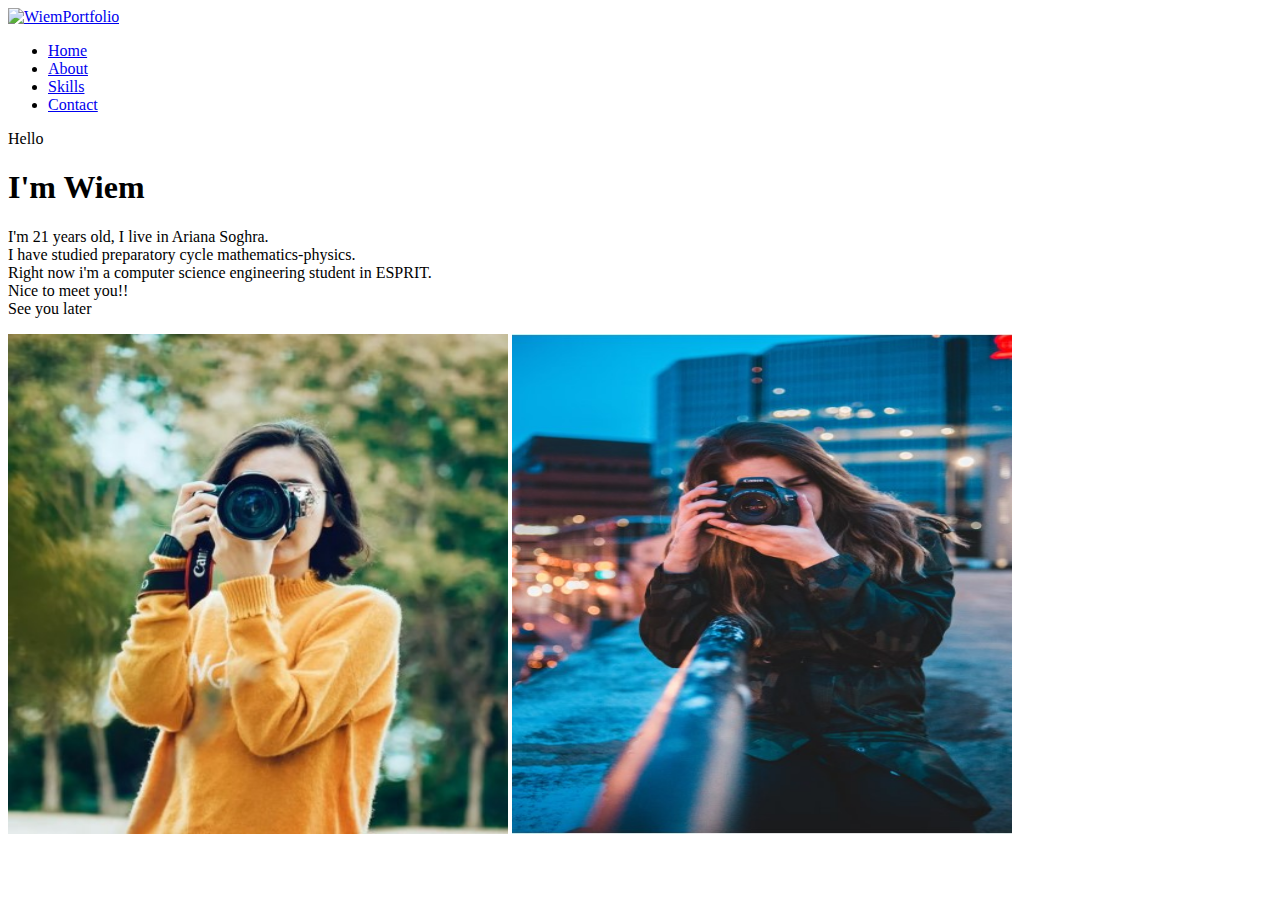
==== about.html @ abc271b1 "Project web" ====
<!DOCTYPE html>
<html>

    <head>
        <meta charset="UTF-8">
        <title>About</title>
    </head>

    <body>
        <div class="container">
            <nav>
                <div class="logo"><a href="index.html"><img src="" alt="WiemPortfolio"></a></div>
                <ul class="navItems">
                    <li><a href="index.html">Home</a></li>
                    <li><a href="about.html">About</a></li>
                    <li><a href="skills.html">Skills</a></li>
                    <li><a href="contact.html">Contact</a></li>
                </ul>
            </nav>
            <div class="wrapper">
                <div class="cols cols0">
                    <span class="topline">Hello</span>
                    <h1>I'm <span class="multiText">Wiem</span></h1>
                    <p>I'm 21 years old, I live in Ariana Soghra.<br>I have studied preparatory cycle mathematics-physics.<br>Right now i'm a computer science engineering student in ESPRIT.<br>Nice to meet you!!<br>See you later
                    </p>
                </div>
                <div class="cols cols1">
                    <div class="imgbox">
                        <img src="src/Screenshot 2023-11-19 114545.jpg" alt="picture1" height="500" width="500">
                        <img src="src/Screenshot 2023-11-19 115004.jpg" alt="picture2" height="500" width="500">
                    </div>
                </div>
            </div>
        </div>
    </body>
</html>
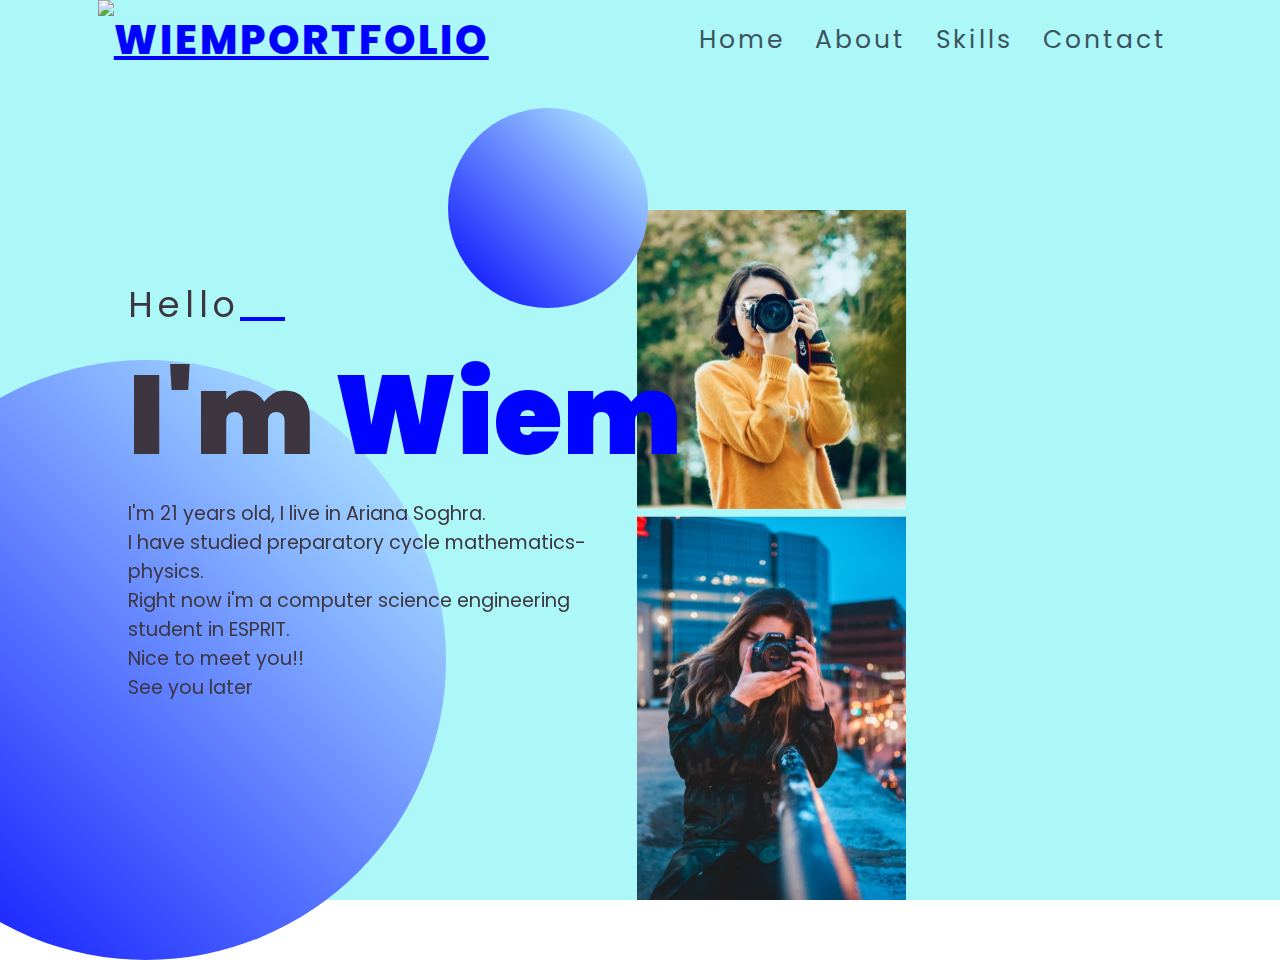
==== commit 6a050521: "travail css" ====
--- a/about.html
+++ b/about.html
@@ -4,6 +4,8 @@
     <head>
         <meta charset="UTF-8">
         <title>About</title>
+        <link rel="stylesheet" href="style.css">
+        <link rel="stylesheet" href="https://cdnjs.cloudflare.com/ajax/libs/font-awesome/6.2.1/css/all.min.css">
     </head>
 
     <body>
--- a/style.css
+++ b/style.css
@@ -0,0 +1,183 @@
+/*ay haja fyha .w mb3dha ktiba hadhyka class deja 3amlin leha delcaration fy html class tnajem ta5dem byha barcha marrat par contre id ta5dem byha marra wa7da*/
+@import url('https://fonts.googleapis.com/css?family=Poppins:400,600,900');  /* hadhy importena librairie bch najemna naktbou bel font hadha "poppins" */
+/* etoile hadhy m3ntha 5dma mta3 css 3la page web kemla*/
+*{
+    margin: 0;
+    padding: 0;
+    box-sizing: border-box; /* hadhy pour determiner largeur w hauteur mta3 element html */
+    font-family: 'poppins',sans-serif; /* hadhy police mta3 lektiba */
+}
+/* 5edma css 3al balise body*/
+body{
+    overflow: hidden;
+}
+/*hadhy class barka*/
+.container{
+    width: 100%;
+    min-height: 100vh; /* hadhy minimun hauteur*/
+    background-color: rgb(172, 247, 247); /* coleur  ta3 arriere plan hadhy*/
+}
+/* 5edma css 3al balise nav*/
+nav{
+    display: flex;
+    width: 100%;
+    justify-content: space-around;
+    height: 80px;
+    line-height: 80px;
+    z-index: 111;
+}
+/*hadhy class + balise li f west class hadhyka*/
+.logo a{
+    display: flex;
+    font-size: 40px;/* taille mta3 texte hadhy */
+    font-weight: 800; /*hadhy wazn mta3 texte mn rgiga 7ata lin twalli 5chyna bch t3mlha rgiga ta3ml par exemple 100*/
+    color: #0004ff; /*hadhy couleur mta3 texte*/
+    letter-spacing: 3px;/* hadhy no9sdou beha espacement ma byn el7orouf*/
+    cursor: pointer;
+    text-transform: uppercase;/*hadhy ktiba bch n7awlouha lel majuscule*/
+}
+.navItems{
+    display: flex;
+}
+.navItems li{
+    list-style: none;
+    margin: 0 15px;
+}
+.navItems li a{
+    font-size: 25px;
+    color: #3d535f;
+    letter-spacing: 3px;
+    text-decoration: none;
+    text-transform: capitalize;/*exemple : "wiem hamed" bech twalli hekka kif na3mlou capitalize --> "Wiem Hamed"*/
+}
+.navItems li:hover a{
+    color: #0004ff;
+}
+
+.wrapper{
+    display: flex;
+    width: 100%;
+    height: calc(100vh - 80px);
+    justify-content: center;
+    align-items: center;
+    padding: 0 10%;
+    overflow: hidden;
+}
+.wrapper::before{
+    position: absolute;
+    content: ' ';
+    height: 600px;
+    width: 600px;
+    border-radius: 50%;
+    left: -12%;
+    top: 40%;
+    background: linear-gradient(45deg,#0004ff,rgb(192, 253, 255));
+    animation: object1 6s linear infinite;
+}
+.wrapper::after{
+    position: absolute;
+    content: ' ';
+    height: 200px;
+    width: 200px;
+    border-radius: 50%; /*hadhy bech ta3ml byha les angles ta3 hajet mdawra*/
+    left: 35%; /*positionement mta3 7aja mdwra li sna3tha mn cote horizontale */
+    top: 12%;/*positionement mta3 7aja mdwra li sna3tha mn cote verticale */
+    background: linear-gradient(45deg,#0004ff,rgb(192, 253, 255));
+    animation: object2 6s linear infinite;
+}
+
+/* hadhy w lmb3dha 5admin byha animation mta3 les cercles*/
+@keyframes object1 {
+    50%{
+        left: -13%;
+        top: 41%;
+    }
+    
+}
+@keyframes object2 {
+    50%{
+        left: 35%;
+        top: 10%;
+    }
+    
+}
+.cols{
+    width: 50%;
+}
+.cols0{
+    width: 60%;
+    z-index: 5;
+}
+.topline{
+    display: block;
+    position: relative;
+    font-size: 35px;
+    letter-spacing: 5px;
+    color: #3d353f;
+}
+.topline::after{
+    position: absolute;
+    content: ' ';
+    height: 4px;
+    width: 45px;
+    bottom: 10px;
+    background-color: #0004ff;
+}
+/* 5edma css 3al balise h1 elly hya titre b akber grandeur*/
+h1{
+    display: block;
+    font-size: 7em;
+    font-weight: 900;
+    color: #3d353f;
+}
+.multiText{
+    color: #0004ff;
+    text-transform: capitalize;
+}
+/* 5edma css 3al balise p elly hya paragraphe f html*/
+p{
+    display: block;/*type affichage element html*/
+    width: 90%;
+    font-size: 1.2em;
+    color:#3d353f;
+}
+.imgbox img{
+    position: relative;
+    height: 25%;/*hadhy hauteur bel français*/
+    width: calc(75% - 80px);
+    top: 80px;
+    right: 50px;
+    transform: rotateY(180deg);
+    animation: animateUser 4s linear infinite;
+}
+/* hadhy 5admin byha animation mta3 les photos*/
+@keyframes animateUser {
+    50%{
+        right: 30px;
+        top: -50px;
+    }
+}
+
+.btns{
+    width: 100%;/*hadhy dimension elly hya bel français largeur*/
+    position: relative;
+    left: 150px;
+}
+/* 5edma css 3al balise button*/
+button{
+    outline: none;
+    border: none;/*hadhy bordure*/
+    cursor: pointer; /*hadhy type mta3 curseur wa9t li n7otou curseur mta3 souris fi lblasa li hajetna byha kima button par exemple*/
+    font-size: 25px;
+    font-weight: 400;
+    color: #fff;
+    background-color: #3d353f;
+    padding: 8px 14px;/*hadhom aham hajtyn f dev web taw na3tyk photo bch tfaserlek */
+    margin: 40px 5px;/*hadhom aham hajtyn f dev web taw na3tyk photo bch tfaserlek */
+    letter-spacing: 2px;
+    text-transform: capitalize;
+    box-shadow: 0 15px 10px rgba(0,0,0,0.4);/*hadhy no9sed byha shadow mta3 button shadow bel anglais m3ntha dhel*/
+}
+button:hover{
+    background-color: #0004ff;
+}